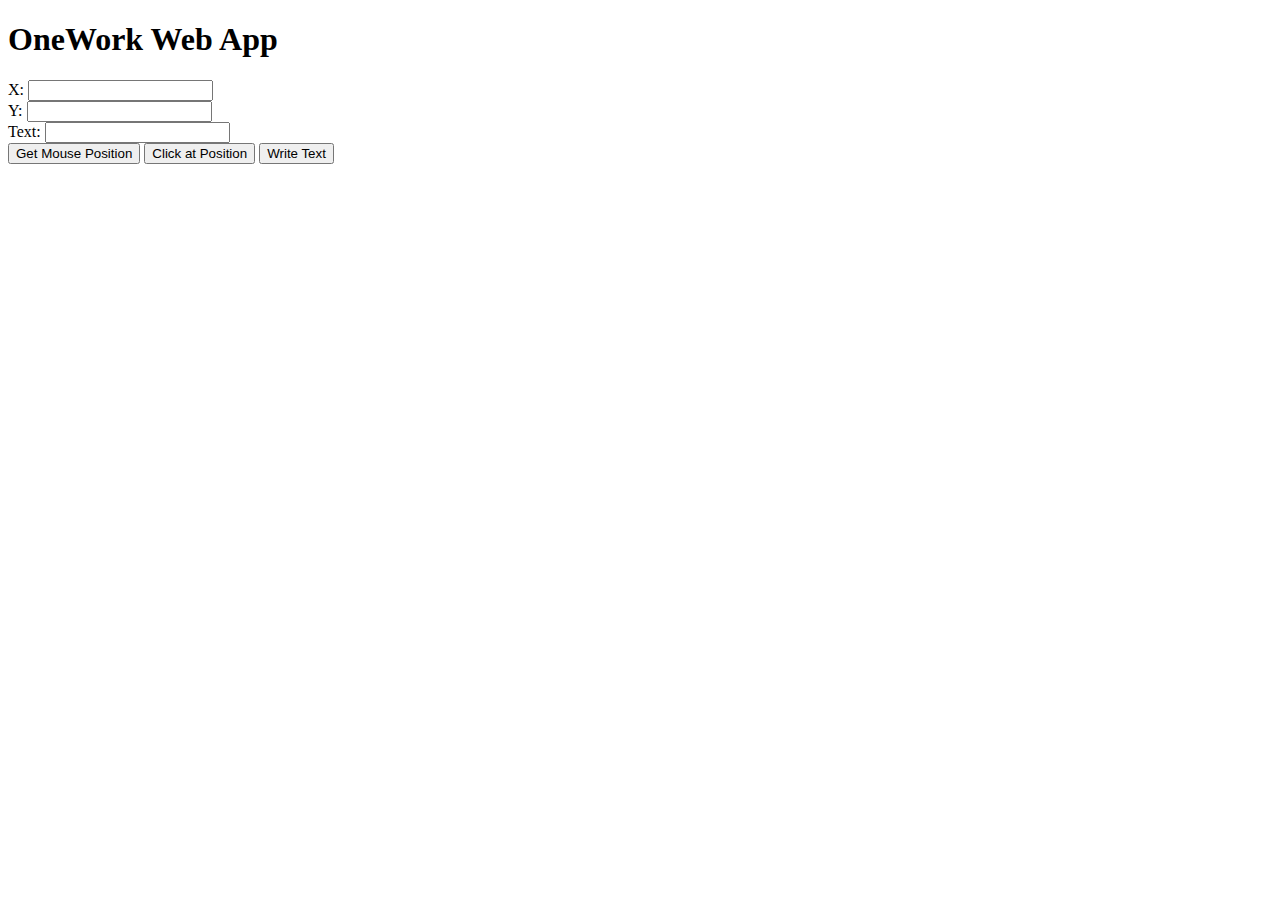
==== web_app/index.html @ 46608fb8 "Rename index.html to web_app/index.html" ====
<!DOCTYPE html>
<html lang="en">
<head>
    <meta charset="UTF-8">
    <meta name="viewport" content="width=device-width, initial-scale=1.0">
    <title>OneWork Web App</title>
    <link rel="stylesheet" href="css/styles.css">
</head>
<body>
    <div class="container">
        <h1>OneWork Web App</h1>
        <div class="input-group">
            <label for="x">X:</label>
            <input type="number" id="x" name="x">
        </div>
        <div class="input-group">
            <label for="y">Y:</label>
            <input type="number" id="y" name="y">
        </div>
        <div class="input-group">
            <label for="text">Text:</label>
            <input type="text" id="text" name="text">
        </div>
        <button onclick="getMousePosition()">Get Mouse Position</button>
        <button onclick="clickAtPosition()">Click at Position</button>
        <button onclick="writeText()">Write Text</button>
        <p id="position"></p>
    </div>
    <script src="js/main.js"></script>
</body>
</html>
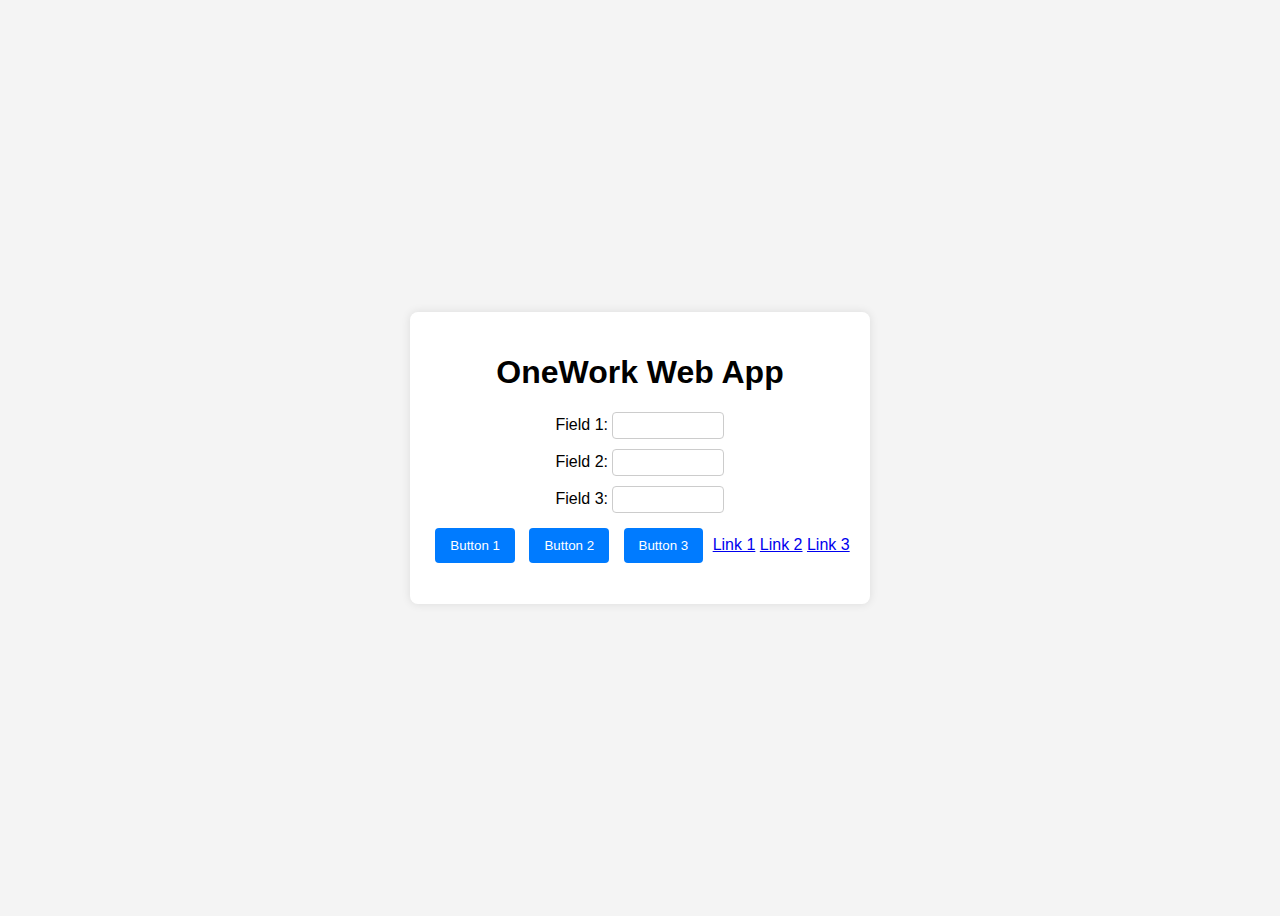
==== commit c164fe6b: "Update index.html" ====
--- a/web_app/index.html
+++ b/web_app/index.html
@@ -10,21 +10,24 @@
     <div class="container">
         <h1>OneWork Web App</h1>
         <div class="input-group">
-            <label for="x">X:</label>
-            <input type="number" id="x" name="x">
+            <label for="field1">Field 1:</label>
+            <input type="text" id="field1" name="field1">
         </div>
         <div class="input-group">
-            <label for="y">Y:</label>
-            <input type="number" id="y" name="y">
+            <label for="field2">Field 2:</label>
+            <input type="text" id="field2" name="field2">
         </div>
         <div class="input-group">
-            <label for="text">Text:</label>
-            <input type="text" id="text" name="text">
+            <label for="field3">Field 3:</label>
+            <input type="text" id="field3" name="field3">
         </div>
-        <button onclick="getMousePosition()">Get Mouse Position</button>
-        <button onclick="clickAtPosition()">Click at Position</button>
-        <button onclick="writeText()">Write Text</button>
-        <p id="position"></p>
+        <button id="button1" onclick="clickButton('button1')">Button 1</button>
+        <button id="button2" onclick="clickButton('button2')">Button 2</button>
+        <button id="button3" onclick="clickButton('button3')">Button 3</button>
+        <a href="#" id="link1" onclick="clickLink('link1')">Link 1</a>
+        <a href="#" id="link2" onclick="clickLink('link2')">Link 2</a>
+        <a href="#" id="link3" onclick="clickLink('link3')">Link 3</a>
+        <p id="info"></p>
     </div>
     <script src="js/main.js"></script>
 </body>
--- a/web_app/css/styles.css
+++ b/web_app/css/styles.css
@@ -0,0 +1,41 @@
+body {
+    font-family: Arial, sans-serif;
+    display: flex;
+    justify-content: center;
+    align-items: center;
+    height: 100vh;
+    background-color: #f4f4f4;
+}
+
+.container {
+    background-color: #fff;
+    padding: 20px;
+    border-radius: 8px;
+    box-shadow: 0 0 10px rgba(0,0,0,0.1);
+    text-align: center;
+}
+
+.input-group {
+    margin-bottom: 10px;
+}
+
+input {
+    padding: 5px;
+    border: 1px solid #ccc;
+    border-radius: 4px;
+    width: 100px;
+}
+
+button {
+    padding: 10px 15px;
+    border: none;
+    border-radius: 4px;
+    background-color: #007bff;
+    color: white;
+    cursor: pointer;
+    margin: 5px;
+}
+
+button:hover {
+    background-color: #0056b3;
+}
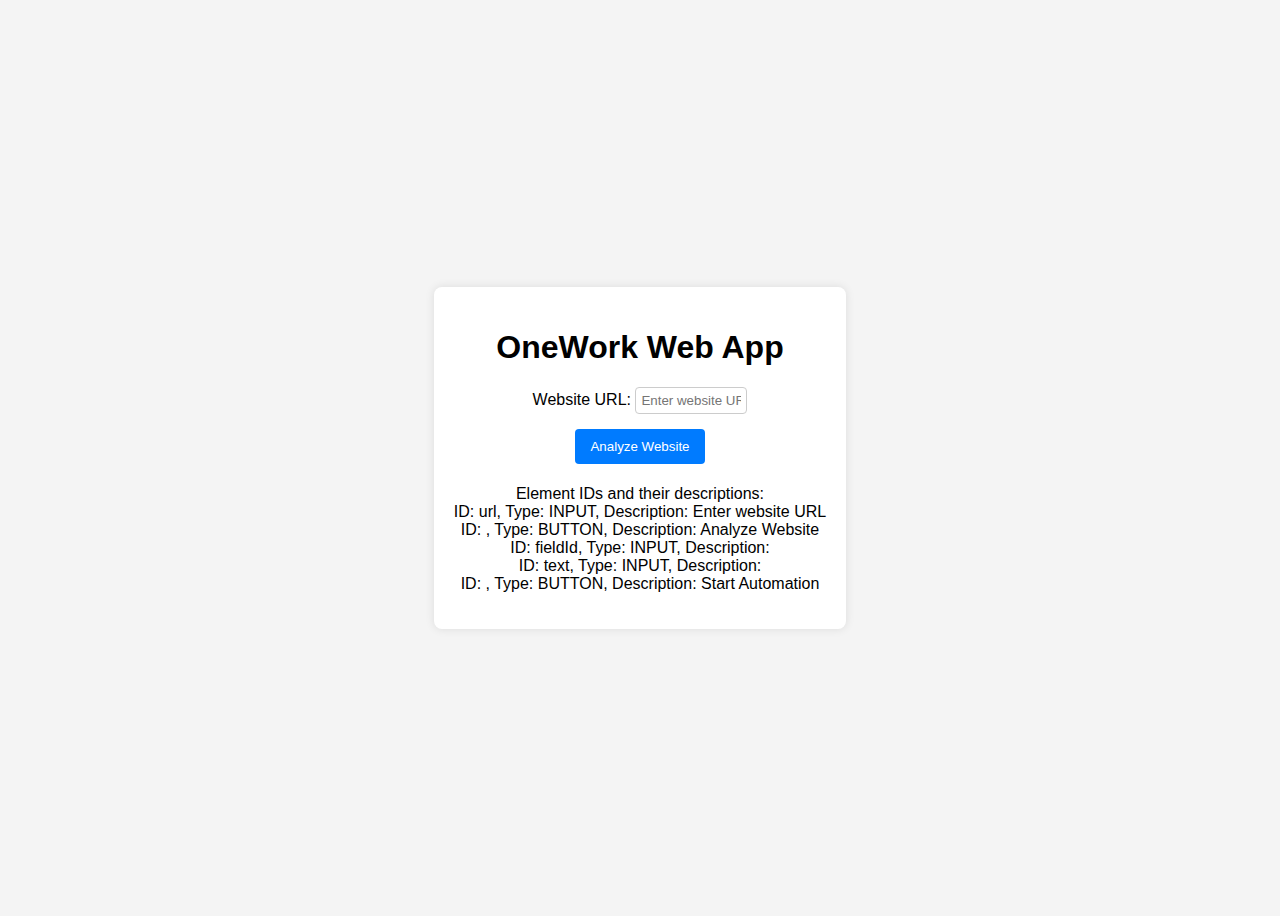
==== commit a06c3b1f: "Update index.html" ====
--- a/web_app/index.html
+++ b/web_app/index.html
@@ -10,23 +10,32 @@
     <div class="container">
         <h1>OneWork Web App</h1>
         <div class="input-group">
-            <label for="field1">Field 1:</label>
-            <input type="text" id="field1" name="field1">
+            <label for="url">Website URL:</label>
+            <input type="text" id="url" name="url" placeholder="Enter website URL">
         </div>
-        <div class="input-group">
-            <label for="field2">Field 2:</label>
-            <input type="text" id="field2" name="field2">
+        <button onclick="analyzeWebsite()">Analyze Website</button>
+        <div id="elementsInfo"></div>
+        <div id="automationSection" style="display: none;">
+            <h2>Automation Settings</h2>
+            <div class="input-group">
+                <label for="fieldId">Field ID:</label>
+                <input type="text" id="fieldId" name="fieldId">
+            </div>
+            <div class="input-group">
+                <label for="text">Text to Enter:</label>
+                <input type="text" id="text" name="text">
+            </div>
+            <div class="input-group">
+                <label for="interval">Interval (seconds):</label>
+                <select id="interval" name="interval">
+                    <option value="10">10 seconds</option>
+                    <option value="30">30 seconds</option>
+                    <option value="60">1 minute</option>
+                    <option value="600">10 minutes</option>
+                </select>
+            </div>
+            <button onclick="startAutomation()">Start Automation</button>
         </div>
-        <div class="input-group">
-            <label for="field3">Field 3:</label>
-            <input type="text" id="field3" name="field3">
-        </div>
-        <button id="button1" onclick="clickButton('button1')">Button 1</button>
-        <button id="button2" onclick="clickButton('button2')">Button 2</button>
-        <button id="button3" onclick="clickButton('button3')">Button 3</button>
-        <a href="#" id="link1" onclick="clickLink('link1')">Link 1</a>
-        <a href="#" id="link2" onclick="clickLink('link2')">Link 2</a>
-        <a href="#" id="link3" onclick="clickLink('link3')">Link 3</a>
         <p id="info"></p>
     </div>
     <script src="js/main.js"></script>
